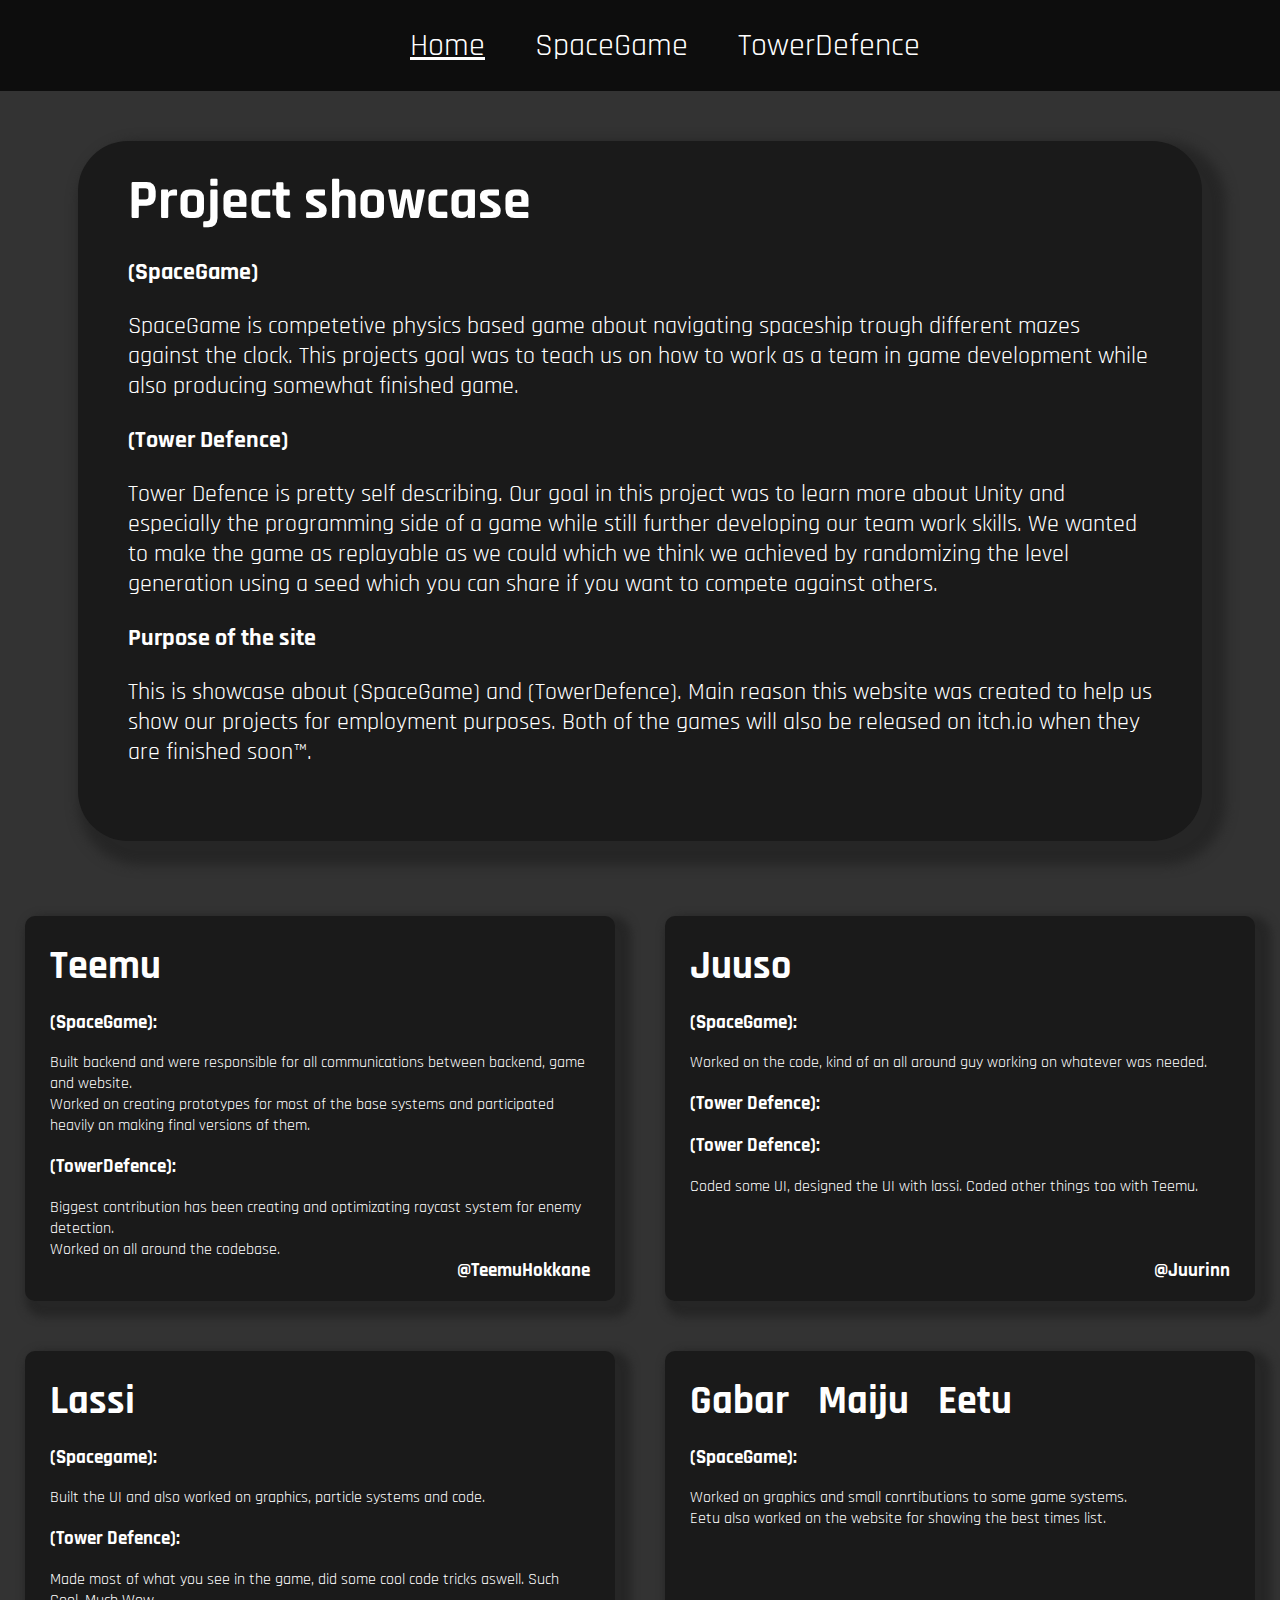
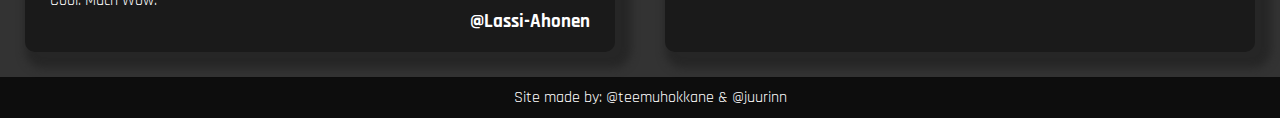
==== index.html @ dc0de24f "add everything from old repo" ====
<!DOCTYPE html>
<html>

<head>
    <title>Project showcase site</title>
    <link rel="stylesheet" href="style.css">
</head>

<body>
    <nav>
        <ul>
            <li><a href="/index.html" class="active">Home</a></li>
            <li><a href="/spacegame.html">SpaceGame</a></li></a>
            <li><a href="/towerdefence.html">TowerDefence</a></li>
        </ul>
    </nav>
    <div class="description">
        <h1 class="page-title">Project showcase</h1>
        <h2>(SpaceGame)</h2>
        <p>
            SpaceGame is competetive physics based game about navigating spaceship trough different mazes against the clock. This projects goal was to teach us on how to work as a team in game development while also producing somewhat finished game.
        </p>
        <h2>(Tower Defence)</h2>
        <p>
            Tower Defence is pretty self describing. Our goal in this project was to learn more about Unity and especially the programming side of a game while still further developing our team work skills. We wanted to make the game as replayable as we could which we think we achieved by randomizing the level generation using a seed which you can share if you want to compete against others.  
        </p>
        <h2>Purpose of the site</h2>
        <p>
            This is showcase about (SpaceGame) and (TowerDefence). Main reason this website was created to help us show our projects for employment purposes. Both of the games will also be released on itch.io when they are finished soon™.
        </p>
    </div>
    <div class="cards">
        <div>
            <h2>Teemu</h2>
            <h3>(SpaceGame):</h3>
            <p>
                Built backend and were responsible for all communications between backend, game and website.</br>
                Worked on creating prototypes for most of the base systems and participated heavily on making final versions of them.
            </p>
            <h3>(TowerDefence):</h3>
            <p>
                Biggest contribution has been creating and optimizating raycast system for enemy detection. <br>
                Worked on all around the codebase.
            </p>
            <a href="https://github.com/TeemuHokkane" target="_blank" class="personal-github-link">
                <h3>@TeemuHokkane</h3>
            </a>
        </div>
        <div>
            <h2>Juuso</h2>
            <h3>(SpaceGame):</h3>
            <p>Worked on the code, kind of an all around guy working on whatever was needed.</p>
            <h3>(Tower Defence):</h3><h3>(Tower Defence):</h3>
            <p>Coded some UI, designed the UI with lassi. Coded other things too with Teemu.</p>
            <a href="https://github.com/Juurinn" target="_blank" class="personal-github-link">
                <h3>@Juurinn</h3>
            </a>
        </div>
        <div>
            <h2>Lassi</h2>
            <h3>(Spacegame):</h3>
            <p>Built the UI and also worked on graphics, particle systems and code.</p>
            <h3>(Tower Defence):</h3>
            <p>Made most of what you see in the game, did some cool code tricks aswell. Such Cool. Much Wow.</p>
            <a href="https://github.com/Lassi-Ahonen" target="_blank" class="personal-github-link">
                <h3>@Lassi-Ahonen</h3>
            </a>
        </div>
        <div>
            <h2 style="word-spacing: 20px;">
                Gabar Maiju Eetu
            </h2>
            <h3>(SpaceGame):</h3>
            <p>
                Worked on graphics and small conrtibutions to some game systems.<br>
                Eetu also worked on the website for showing the best times list.
            </p>
        </div>
    </div>
    <footer>
        <p>Site made by: 
            <a href="https://github.com/teemuhokkane" target="_blank" class="github-link">
                @teemuhokkane
            </a> & 
            <a href="https://github.com/Juurinn" target="_blank" class="github-link">
                @juurinn
            </a>
        </p>
    </footer>
</body>
</html>
---- style.css ----
@import url("https://fonts.googleapis.com/css2?family=Rajdhani:wght@400;700&display=swap");

body {
    margin: 0;
    background-color: #333;
    color: #fff;
    font-family: "Rajdhani", sans-serif;
}

nav {
    width: 100%;
    background-color: #0d0d0d;
    padding: 25px;
}

nav ul {
    display: flex;
    flex-direction: row;
    gap: 50px;
    justify-content: center;
    padding: 0;
    margin: 0;
}

nav li {
    display: inline;
    font-size: 2em;
}

nav a {
    color: white;
    text-decoration: none;
}

nav a:hover {
    text-decoration: underline;
}

nav a.active {
    text-decoration: underline;
}

div.description {
    width: 1200px;
    margin: 50px auto;
    background-color: #1a1a1a;
    padding: 50px;
    border-radius: 50px;
    box-shadow: 12px 12px 12px 12px #262626;
}

div.description > p {
    text-align: left;
    font-size: 1.5em;
}

h1.page-title {
    font-size: 3.5em;
    margin-top: -25px;
    margin-bottom: 0px;
}

.cards {
    display: flex;
    flex-wrap: wrap;
    max-width: 1400px;
    margin: auto;
}

.cards div {
    position: relative;
    background-color: #1a1a1a;
    flex: 1 400px;
    margin: 25px;
    padding: 25px;
    border-radius: 10px;
    box-shadow: 8px 8px 8px 8px #262626;
}

.cards div h2 {
    margin: 0px;
    font-size: 2.5em;
}

.personal-github-link {
    color: #fff;
    text-decoration: none;
    padding: 0;
    margin: 0;
    position: absolute;
    bottom: 0;
    right: 25px;
    text-align: right;
}

.github-link {
    color: #fff;
    text-decoration: none;
    padding: 0;
    margin: 0;
}

.github-link p {
    font-size: 1.2em;
    margin: 0px auto 50px;
}

.project-container {
    display: grid;
    width: fit-content;
    margin: 50px auto;
    grid-template-columns: repeat(3, 1fr);
}

@media (max-width: 1500px) {
    .project-container {
        grid-template-columns: repeat(2, 1fr);
    }
    div.description {
        width: 80%;
    }
}

@media (max-width: 1000px) {
    .project-container {
        grid-template-columns: repeat(1, 1fr);
    }
}

.gif-container {
    max-width: 426px;
    margin: 25px;
    background-color: #1a1a1a;
    padding: 20px;
    border-radius: 10px;
}

.gif-container p {
    max-width: 426px;
}

footer {
    width: 100%;
    margin: auto;
    background-color: #0d0d0d;
    padding: 10px;
}

footer p {
    text-align: center;
    margin: auto;
}
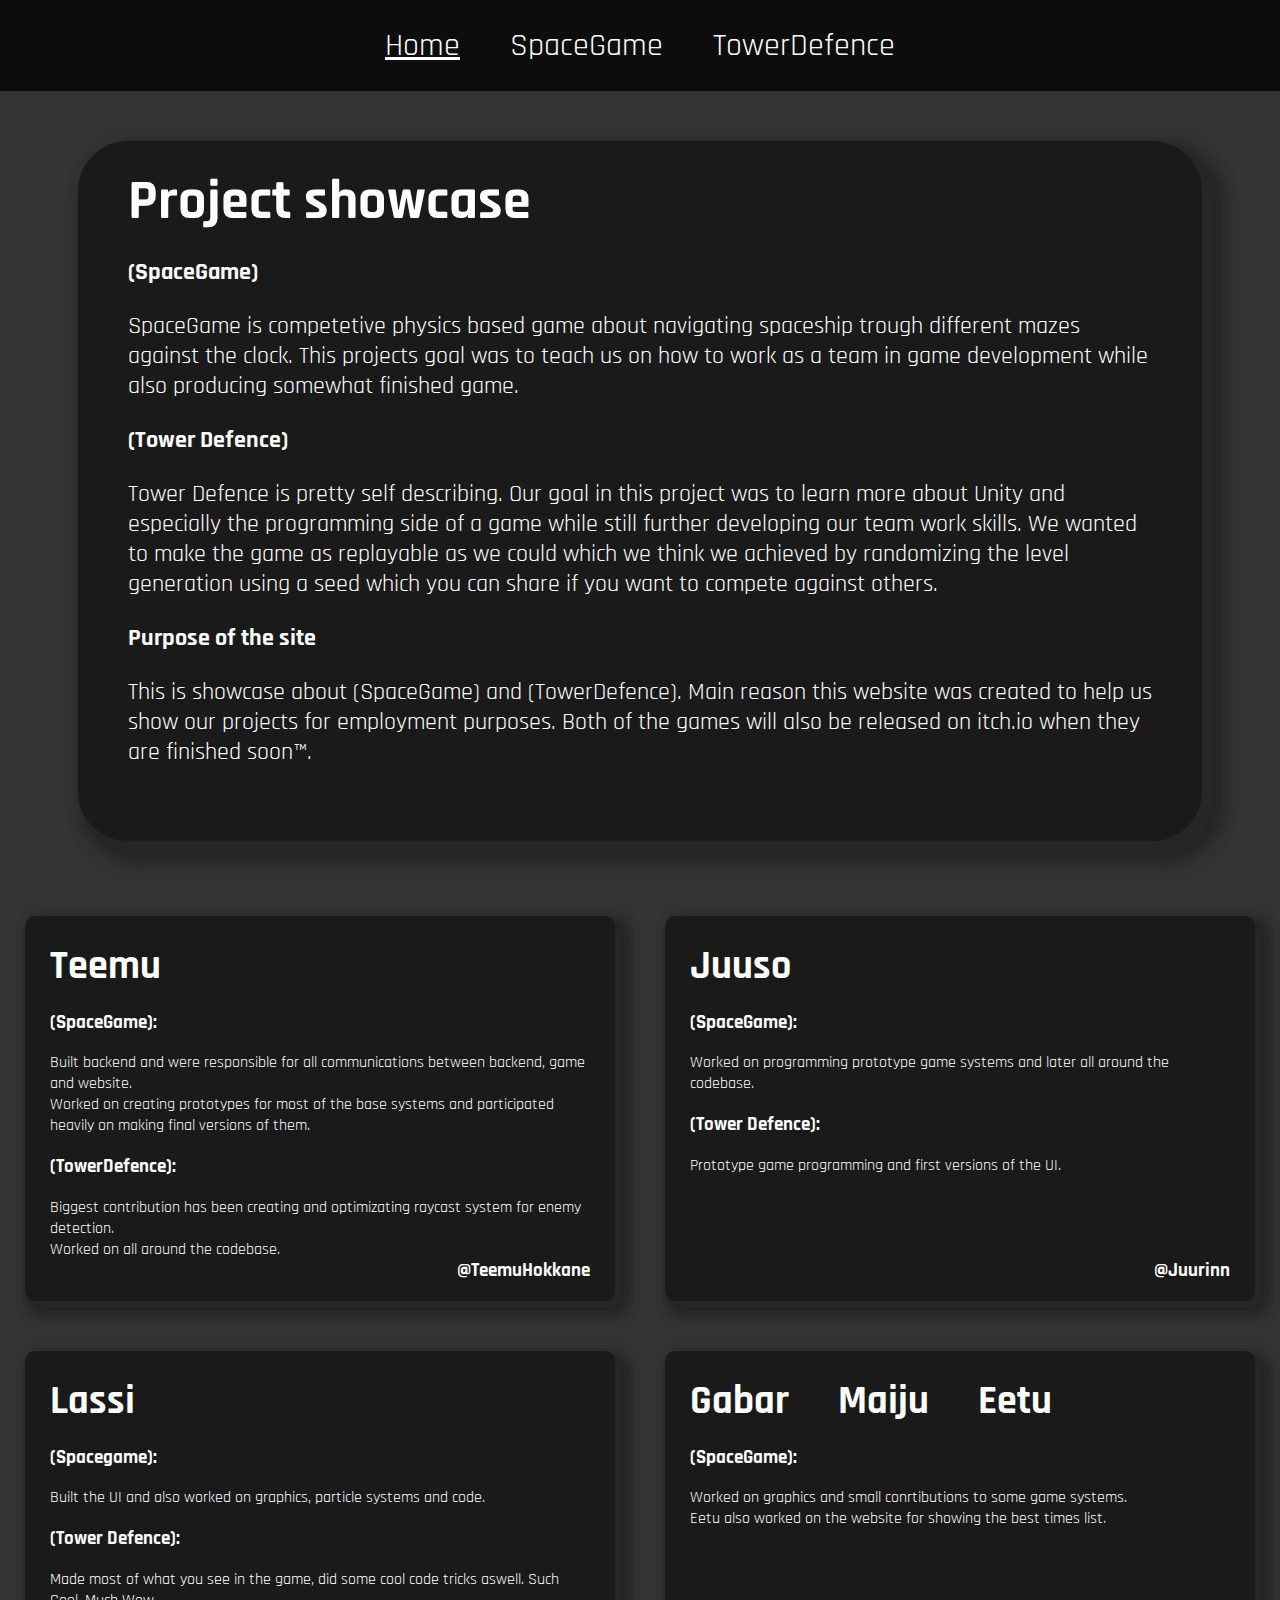
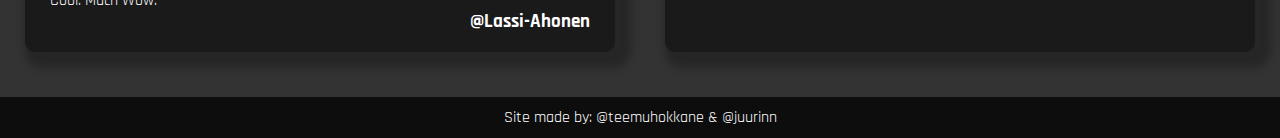
==== commit 141847d6: "fix nav and footer width" ====
--- a/index.html
+++ b/index.html
@@ -49,9 +49,9 @@
         <div>
             <h2>Juuso</h2>
             <h3>(SpaceGame):</h3>
-            <p>Worked on the code, kind of an all around guy working on whatever was needed.</p>
-            <h3>(Tower Defence):</h3><h3>(Tower Defence):</h3>
-            <p>Coded some UI, designed the UI with lassi. Coded other things too with Teemu.</p>
+            <p>Worked on programming prototype game systems and later all around the codebase.</p>
+            <h3>(Tower Defence):</h3>
+            <p>Prototype game programming and first versions of the UI.</p>
             <a href="https://github.com/Juurinn" target="_blank" class="personal-github-link">
                 <h3>@Juurinn</h3>
             </a>
@@ -67,7 +67,7 @@
             </a>
         </div>
         <div>
-            <h2 style="word-spacing: 20px;">
+            <h2 style="word-spacing: 1em;">
                 Gabar Maiju Eetu
             </h2>
             <h3>(SpaceGame):</h3>
--- a/style.css
+++ b/style.css
@@ -8,7 +8,7 @@
 }
 
 nav {
-    width: 100%;
+    width: calc(100% - 50px);
     background-color: #0d0d0d;
     padding: 25px;
 }
@@ -140,10 +140,11 @@
 }
 
 footer {
-    width: 100%;
+    width: calc(100% - 20px);
     margin: auto;
     background-color: #0d0d0d;
     padding: 10px;
+    margin-top: 20px;
 }
 
 footer p {
